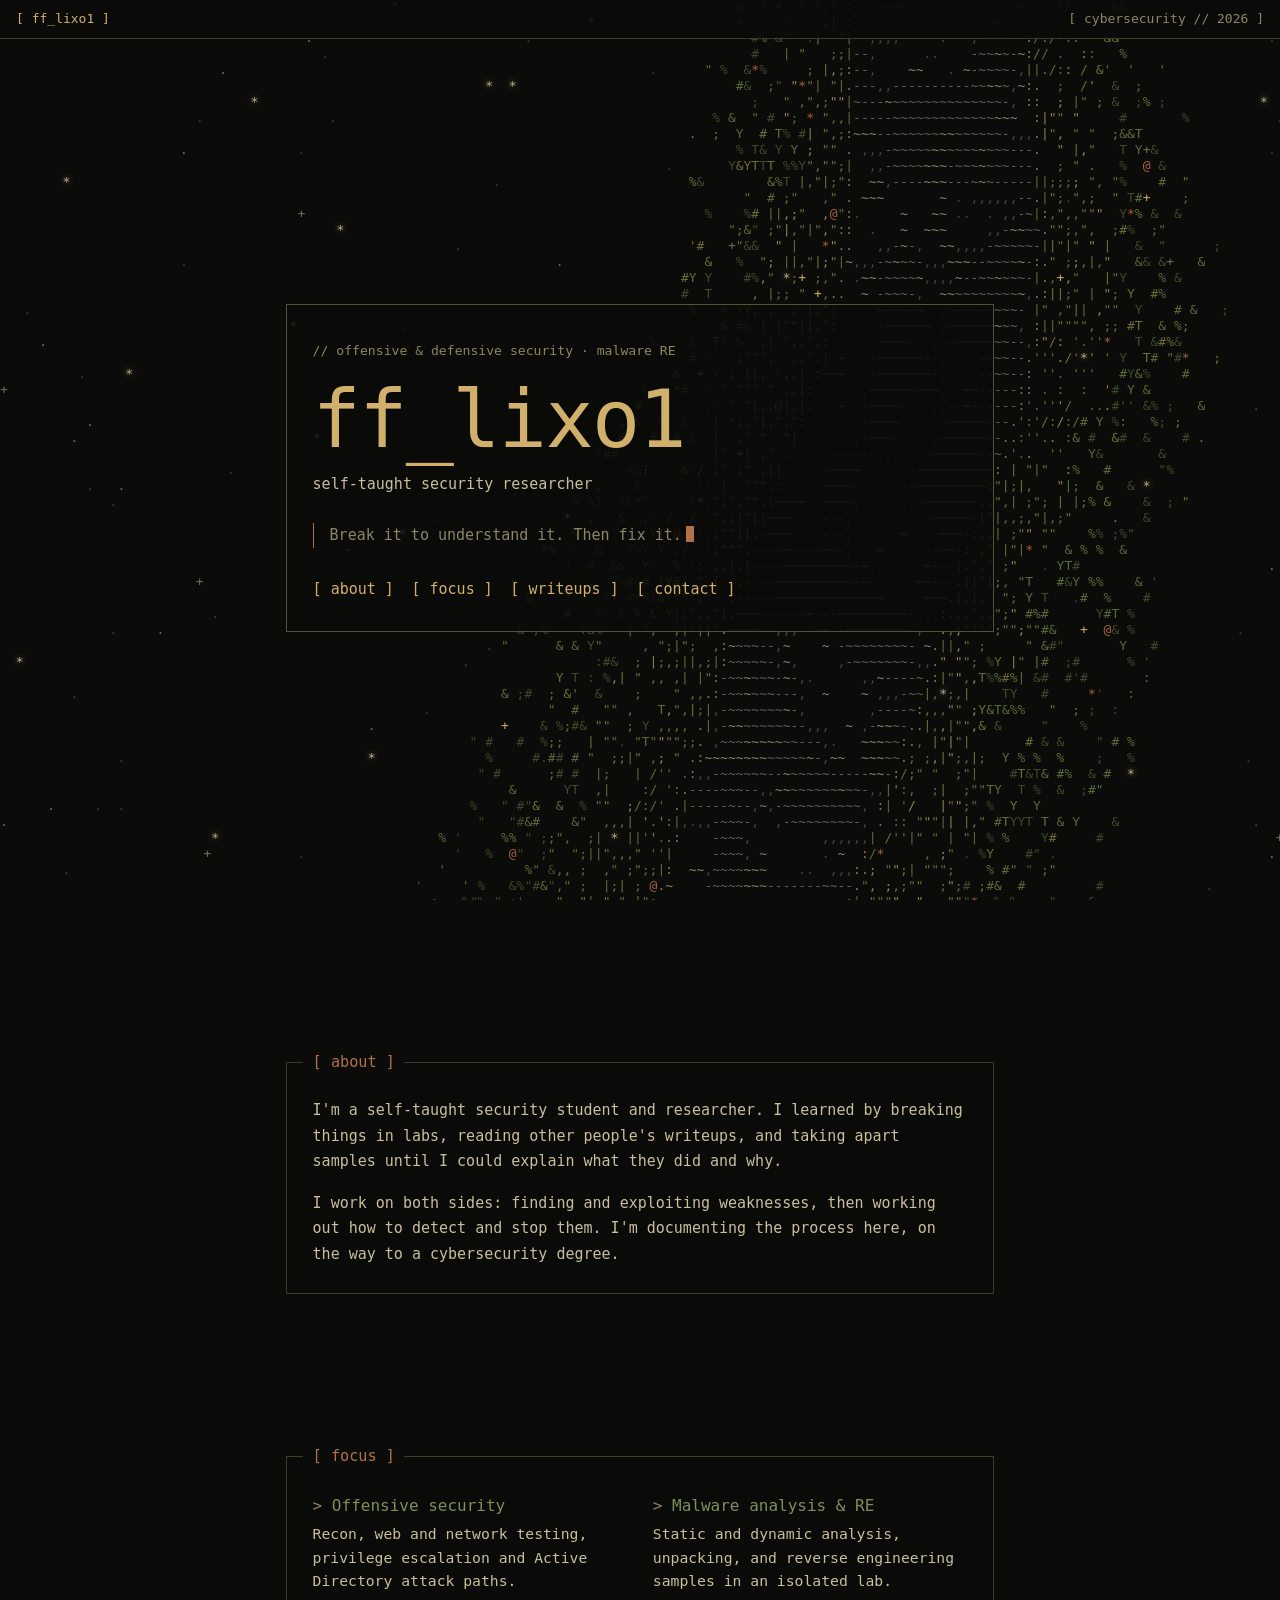
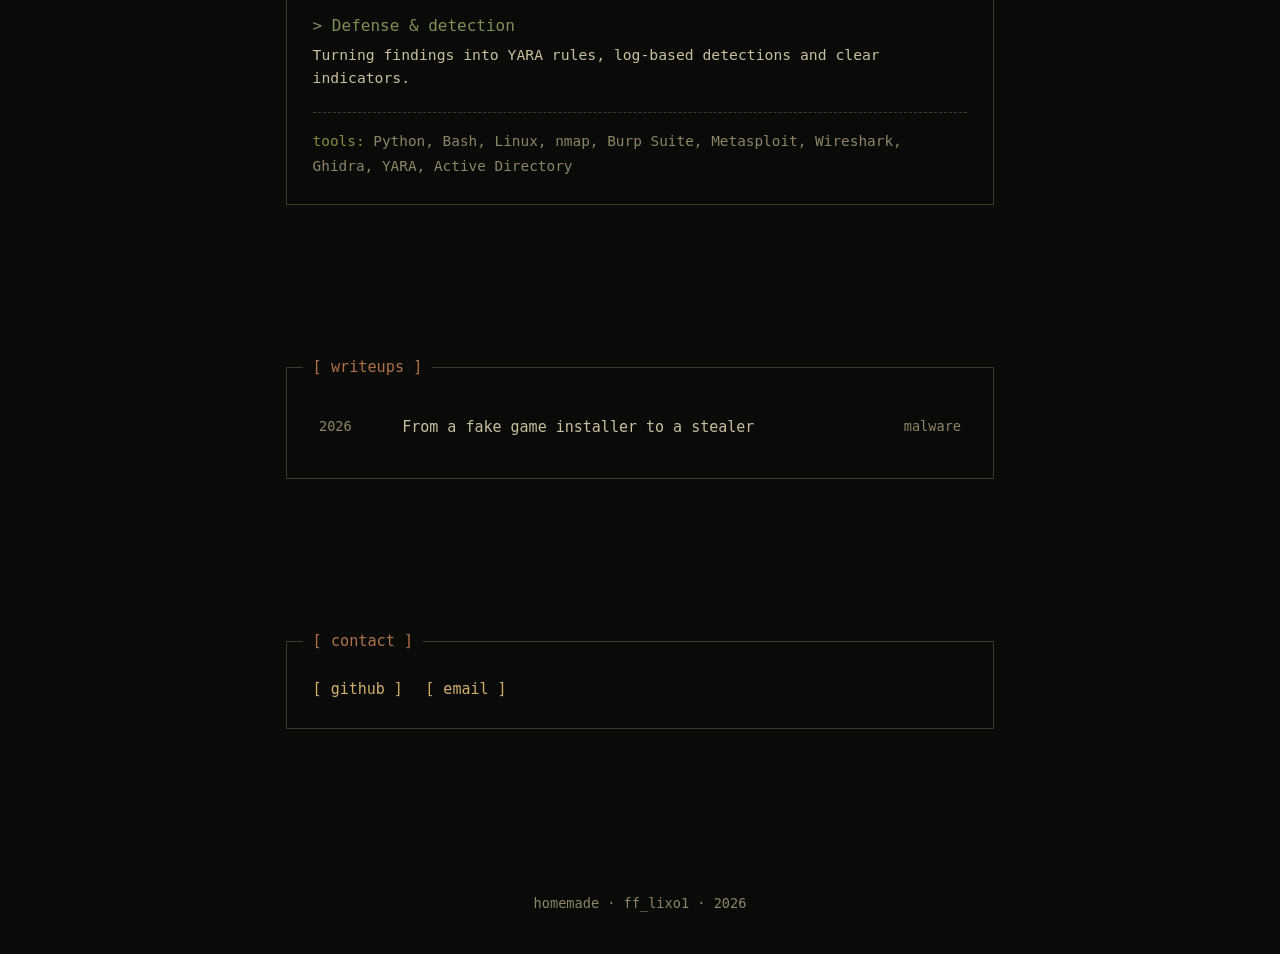
==== index.html @ 18fee787 "fixes fixes" ====
<!doctype html>
<html lang="en">
<head>
<meta charset="utf-8">
<meta name="viewport" content="width=device-width, initial-scale=1">
<title>ff_lixo1 · cybersecurity</title>
<meta name="description" content="Self-taught security researcher covering offensive and defensive security, and malware analysis.">
<meta name="theme-color" content="#0b0b09">
<meta property="og:type" content="website">
<meta property="og:title" content="ff_lixo1 · cybersecurity">
<meta property="og:description" content="Self-taught security researcher covering offensive and defensive security, and malware analysis.">
<link rel="icon" href="data:image/svg+xml,%3Csvg xmlns='http://www.w3.org/2000/svg' viewBox='0 0 32 32'%3E%3Crect width='32' height='32' fill='%230b0b09'/%3E%3Ctext x='16' y='22' font-family='monospace' font-size='17' text-anchor='middle' fill='%23d1b06c'%3Eff%3C/text%3E%3C/svg%3E">
<link rel="stylesheet" href="css/style.css">
</head>
<body id="top">
<a class="skip" href="#about">skip to content</a>
<canvas id="river" aria-hidden="true"></canvas>

<header class="bar">
  <a href="#top">[ ff_lixo1 ]</a>
  <span>[ cybersecurity // 2026 ]</span>
</header>

<main>
  <div class="wrap">

    <div class="hero">
      <div class="frame">
        <p class="kicker">// offensive &amp; defensive security · malware RE</p>
        <h1>ff_lixo1</h1>
        <p class="role">self-taught security researcher</p>
        <blockquote>Break it to understand it. Then fix it.<span class="cursor" aria-hidden="true"></span></blockquote>
        <nav aria-label="Sections">
          <ul>
            <li><a href="#about">[ about ]</a></li>
            <li><a href="#focus">[ focus ]</a></li>
            <li><a href="#writeups">[ writeups ]</a></li>
            <li><a href="#contact">[ contact ]</a></li>
          </ul>
        </nav>
      </div>
    </div>

    <section class="panel" id="about" aria-labelledby="h-about">
      <h2 id="h-about">[ about ]</h2>
      <p>I'm a self-taught security student and researcher. I learned by breaking things in labs, reading other people's writeups, and taking apart samples until I could explain what they did and why.</p>
      <p>I work on both sides: finding and exploiting weaknesses, then working out how to detect and stop them. I'm documenting the process here, on the way to a cybersecurity degree.</p>
    </section>

    <section class="panel" id="focus" aria-labelledby="h-focus">
      <h2 id="h-focus">[ focus ]</h2>
      <ul class="areas">
        <li><h3>Offensive security</h3><p>Recon, web and network testing, privilege escalation and Active Directory attack paths.</p></li>
        <li><h3>Malware analysis &amp; RE</h3><p>Static and dynamic analysis, unpacking, and reverse engineering samples in an isolated lab.</p></li>
        <li><h3>Defense &amp; detection</h3><p>Turning findings into YARA rules, log-based detections and clear indicators.</p></li>
      </ul>
      <p class="tools"><b>tools:</b> Python, Bash, Linux, nmap, Burp Suite, Metasploit, Wireshark, Ghidra, YARA, Active Directory</p>
    </section>

    <section class="panel writeups" id="writeups" aria-labelledby="h-writeups">
      <h2 id="h-writeups">[ writeups ]</h2>
      <ul class="rows">
        <li><a class="row" href="writeups/fake-installer-to-stealer.html"><span class="y meta">2026</span><span class="t">From a fake game installer to a stealer</span><span class="g meta">malware</span></a></li>
      </ul>
    </section>

    <section class="panel" id="contact" aria-labelledby="h-contact">
      <h2 id="h-contact">[ contact ]</h2>
      <ul class="links">
        <li><a href="https://github.com/freenonchi" rel="me noopener">[ github ]</a></li>
        <li><a href="mailto:contact@enes.com.br">[ email ]</a></li>
      </ul>
    </section>

  </div>
</main>

<footer>
  <span>homemade · ff_lixo1 · <time id="year">2026</time></span>
</footer>

<script src="js/river.js" defer></script>
<script src="js/smooth.js" defer></script>
</body>
</html>
---- css/style.css ----
:root{
  --bg:#0b0b09;
  --panel:rgba(11,11,9,.86);
  --text:#c9bf9f;
  --dim:#8d8567;
  --line:#3d3b2c;
  --moss:#7f8f58;
  --olive:#8a8a45;
  --clay:#b0714a;
  --tan:#d1b06c;
  --mono:Consolas,"DejaVu Sans Mono","Liberation Mono",Menlo,"Courier New",monospace;
}
*{box-sizing:border-box}
html{scroll-behavior:smooth;-webkit-text-size-adjust:100%}
body{
  margin:0;background:var(--bg);color:var(--text);
  font-family:var(--mono);font-size:15px;line-height:1.7;
  overflow-x:hidden;overflow-wrap:anywhere;
}
#river{position:fixed;inset:0;width:100%;height:100%;z-index:0;pointer-events:none;display:block}
a{color:var(--tan);text-decoration:none}
a:hover{color:#ecd08f}
a:focus-visible,button:focus-visible{outline:2px solid var(--tan);outline-offset:3px}
.skip{position:absolute;left:-999px;top:0;z-index:20;background:var(--bg);padding:.5rem 1rem;border:1px solid var(--tan)}
.skip:focus{left:8px;top:8px}

.bar{
  position:fixed;top:0;left:0;right:0;z-index:10;
  display:flex;justify-content:space-between;gap:12px;
  padding:10px 16px;background:rgba(11,11,9,.9);
  border-bottom:1px solid var(--line);font-size:13px;line-height:1.4;
}
.bar span{color:var(--dim)}

main,footer{position:relative;z-index:1}
.wrap{max-width:740px;margin:0 auto;padding:0 16px}

.hero{min-height:100vh;display:flex;align-items:center;padding:84px 0 48px}
.frame{
  position:relative;width:100%;background:var(--panel);
  border:1px solid var(--line);padding:2.2rem 1.6rem 1.8rem;
}
.hero .frame{border-color:#55513a}
.kicker{margin:0 0 1rem;color:var(--dim);font-size:.82rem}
h1{
  margin:0;font-weight:400;color:var(--tan);
  font-size:clamp(2.6rem,11vw,5rem);line-height:1.05;letter-spacing:-.02em;
}
.role{margin:.6rem 0 1.6rem;color:var(--text)}
blockquote{margin:0 0 1.8rem;padding-left:1rem;border-left:1px solid var(--clay);color:var(--dim)}
.cursor{display:inline-block;width:.55em;height:1.05em;margin-left:.25em;vertical-align:-.15em;background:var(--clay);animation:blink 1.1s steps(1) infinite}
@keyframes blink{50%{opacity:0}}
nav ul{list-style:none;margin:0;padding:0;display:flex;flex-wrap:wrap;gap:.4rem 1.1rem}

section{margin:18vh 0}
section.panel{
  position:relative;background:var(--panel);border:1px solid var(--line);
  padding:2.2rem 1.6rem 1.6rem;scroll-margin-top:72px;
}
section.panel>h2{
  position:absolute;top:0;left:1rem;transform:translateY(-50%);
  margin:0;padding:0 .6rem;background:var(--bg);
  font-size:.95rem;font-weight:400;color:var(--clay);
}
p{margin:0 0 1rem}
p:last-child{margin-bottom:0}

.areas{display:grid;grid-template-columns:1fr 1fr;gap:1.2rem 1.6rem;margin:0 0 1.4rem;padding:0;list-style:none}
.areas li:last-child:nth-child(odd){grid-column:1/-1}
.areas h3{margin:0 0 .2rem;font-size:1rem;font-weight:400;color:var(--moss)}
.areas h3::before{content:"> ";color:var(--dim)}
.areas p{margin:0;color:var(--text);font-size:.92rem;line-height:1.6}
.tools{margin:0;padding-top:1rem;border-top:1px dashed var(--line);color:var(--dim);font-size:.9rem}
.tools b{font-weight:400;color:var(--olive)}

.rows{list-style:none;margin:0;padding:0}
.rows li{border-bottom:1px dashed var(--line)}
.rows li:last-child{border-bottom:0}
.rows .row{
  display:grid;gap:.2rem 1rem;padding:.75rem .4rem;color:var(--text);
  transition:background .15s,color .15s;
}
.rows a.row:hover{background:rgba(138,122,85,.12);color:var(--tan)}
.rows .meta{color:var(--dim);font-size:.85rem}
.writeups .row{grid-template-columns:4.2rem 1fr auto;grid-template-areas:"y t g"}
.writeups .y{grid-area:y}.writeups .t{grid-area:t}.writeups .g{grid-area:g}
.projects .row{grid-template-columns:1fr auto auto;grid-template-areas:"n g l"}
.projects .n{grid-area:n}.projects .g{grid-area:g}.projects .l{grid-area:l}

.links{list-style:none;margin:0;padding:0;display:flex;flex-wrap:wrap;gap:.5rem 1.4rem}
footer{padding:0 16px 40px;text-align:center;color:var(--dim);font-size:.85rem}
footer span{background:var(--panel);padding:.35rem .8rem}

@media (max-width:600px){
  body{font-size:14px}
  .frame,section.panel{padding:2rem 1.1rem 1.3rem}
  .areas{grid-template-columns:1fr}
  .writeups .row{grid-template-columns:auto 1fr;grid-template-areas:"y g" "t t"}
  .writeups .g{justify-self:end}
  .projects .row{grid-template-columns:1fr auto;grid-template-areas:"n n" "g l"}
  .projects .l{justify-self:end}
  section{margin:14vh 0}
  .bar{font-size:11.5px;padding:9px 12px}
}
@media (prefers-reduced-motion:reduce){
  html{scroll-behavior:auto}
  .cursor{animation:none}
  *{transition:none!important}
}

.page-head{padding:96px 0 0}
.page-head .frame{padding-top:1.8rem}
.page-head h1{font-size:clamp(1.7rem,6vw,2.6rem);line-height:1.2;letter-spacing:-.01em}
.post-meta{display:flex;flex-wrap:wrap;gap:.2rem 1.2rem;margin:.9rem 0 0;padding:0;list-style:none;color:var(--dim);font-size:.85rem}
.post-meta b{font-weight:400;color:var(--olive)}
article.post{
  position:relative;margin:4rem 0 14vh;background:var(--panel);
  border:1px solid var(--line);padding:2rem 1.6rem 1.6rem;
}
article.post h2{margin:2.2rem 0 .8rem;font-size:1.05rem;font-weight:400;color:var(--clay)}
article.post h2:first-child{margin-top:0}
article.post h2::before{content:"## ";color:var(--dim)}
article.post h3{margin:1.6rem 0 .6rem;font-size:.95rem;font-weight:400;color:var(--moss)}
article.post h3::before{content:"### ";color:var(--dim)}
article.post ul,article.post ol{margin:0 0 1rem;padding-left:1.4rem}
article.post li{margin-bottom:.3rem}
article.post code{background:rgba(138,122,85,.14);padding:.05em .35em;color:var(--tan);font-family:inherit;font-size:.92em}
article.post pre{
  margin:0 0 1.2rem;padding:.9rem 1rem;overflow-x:auto;
  background:#080806;border:1px solid var(--line);border-left:2px solid var(--moss);
  font-size:.85rem;line-height:1.55;
}
article.post pre code{background:none;padding:0;color:var(--text)}
article.post blockquote{margin:0 0 1rem}
article.post table{width:100%;border-collapse:collapse;margin:0 0 1.2rem;font-size:.88rem;display:block;overflow-x:auto}
article.post th,article.post td{padding:.4rem .8rem .4rem 0;border-bottom:1px dashed var(--line);text-align:left;vertical-align:top}
article.post th{font-weight:400;color:var(--olive)}
.callout{margin:0 0 1rem;padding:.7rem 1rem;border:1px dashed var(--clay);color:var(--dim)}
.callout b{font-weight:400;color:var(--clay)}
.post-nav{display:flex;justify-content:space-between;gap:1rem;flex-wrap:wrap;margin-top:2rem;padding-top:1rem;border-top:1px dashed var(--line)}
@media (max-width:600px){article.post{padding:1.5rem 1.1rem 1.3rem}}

.diagram{margin:0 0 1.6rem;border:1px solid var(--line);background:#080806;padding:.6rem .6rem .2rem;overflow-x:auto;scrollbar-color:#55513a #0b0b09;scrollbar-width:thin}
.diagram svg{display:block;min-width:600px;width:100%;height:auto;font-family:var(--mono);font-size:12px}
.diagram figcaption{position:sticky;left:0;margin:.4rem 0 .5rem;color:var(--dim);font-size:.8rem;line-height:1.5}
.dg-life{stroke:#4a4733;stroke-width:1;stroke-dasharray:3 4}
.dg-phase{stroke:#2f2e22;stroke-width:1}
.dg-ph{fill:var(--clay);font-size:11px}
.dg-head{fill:#12120d;stroke-width:1}
.dg-ha{stroke:#6b6648}.dg-hb{stroke:#8a8a45}.dg-hc{stroke:#b0714a}.dg-hd{stroke:#7f8f58}.dg-he{stroke:#d1b06c}
text.dg-hd{fill:var(--tan);stroke:none}
.dg-dim{fill:var(--dim);font-size:11px}
.dg-t{fill:var(--text)}
.dg-box{fill:#0b0b09;stroke:#55513a;stroke-width:1}
.dg-out{stroke:var(--tan);stroke-width:1.4;fill:none}
.dg-in{stroke:var(--moss);stroke-width:1.4;fill:none}
.dg-ah-out{fill:var(--tan)}.dg-ah-in{fill:var(--moss)}
.dg-x{stroke:var(--clay);stroke-width:1.8;fill:none}
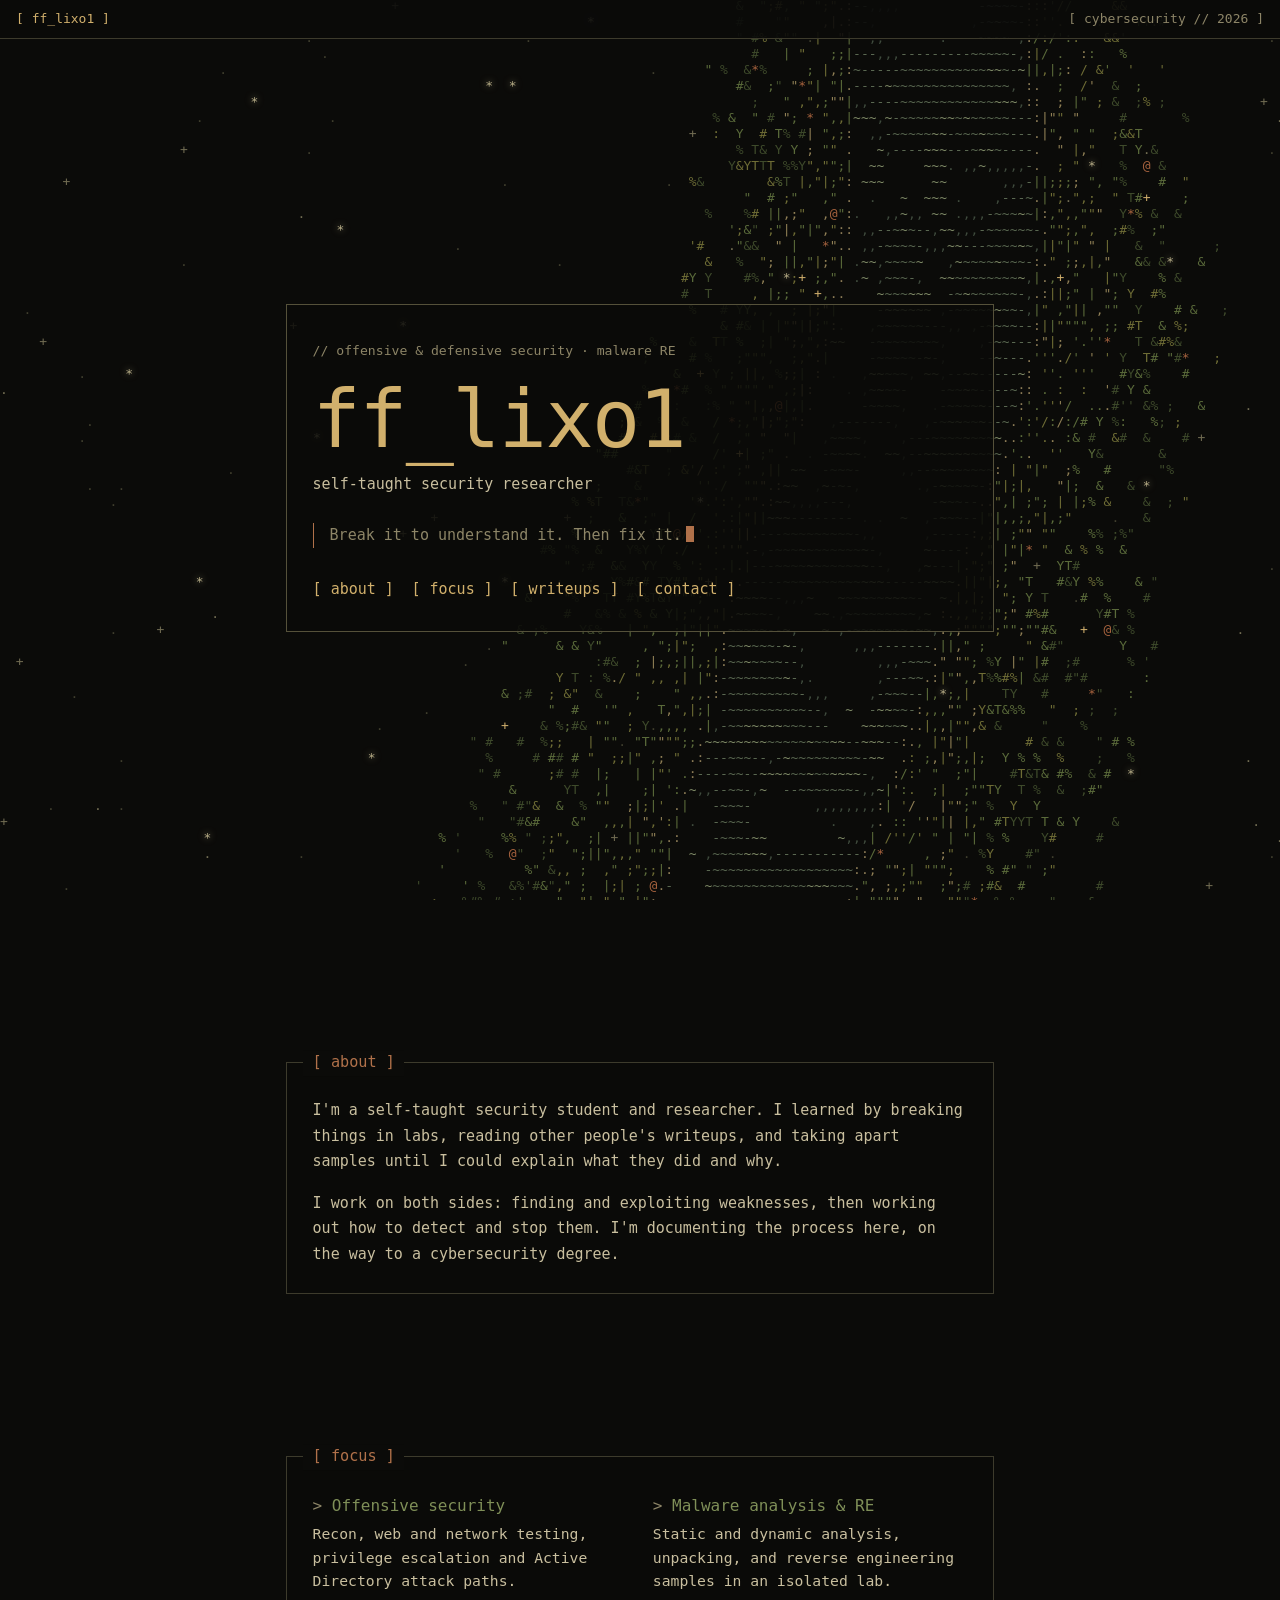
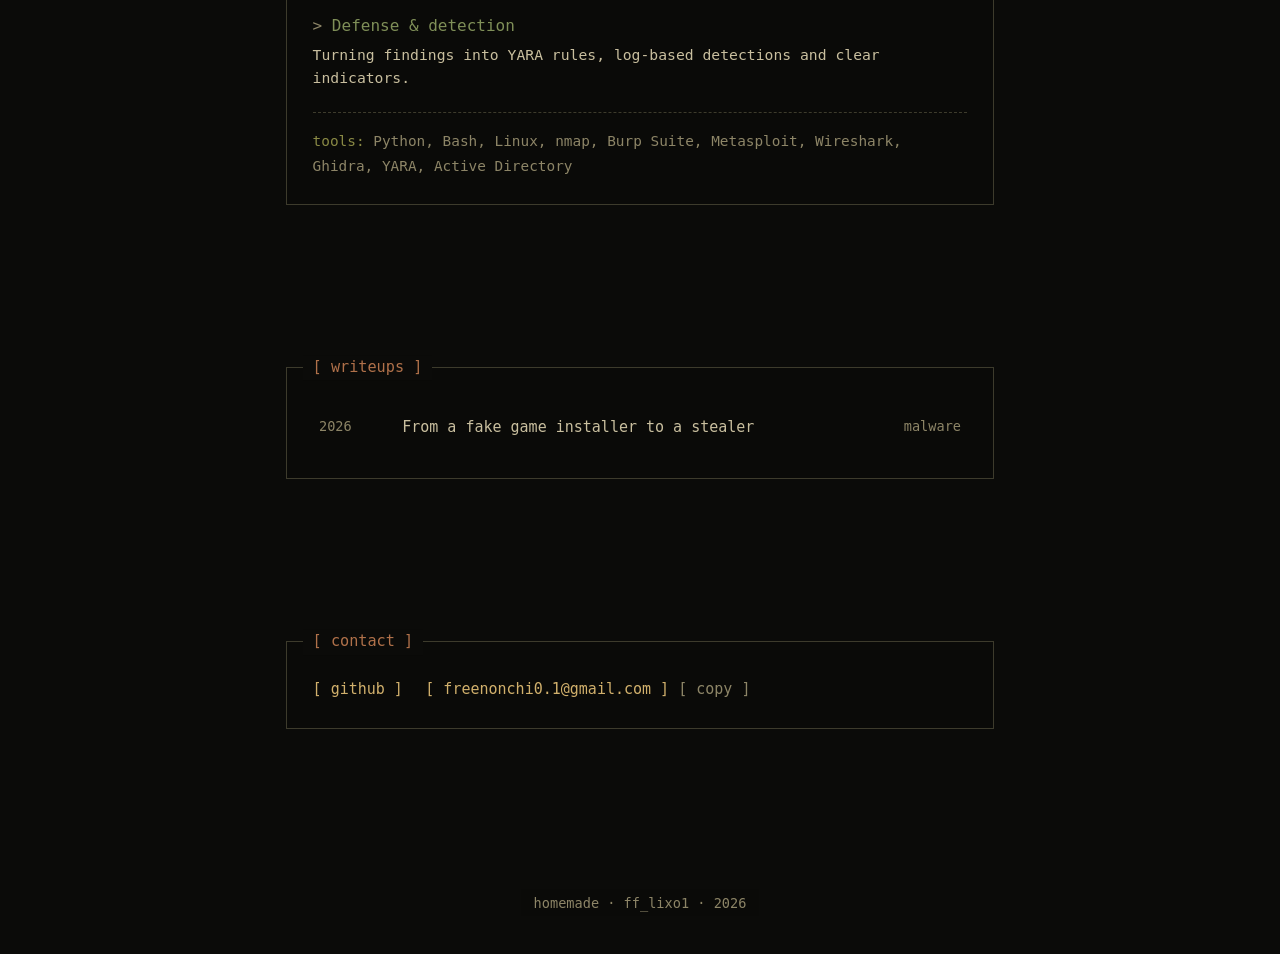
==== commit aa2a0a0b: "fixes fixes" ====
--- a/index.html
+++ b/index.html
@@ -68,7 +68,7 @@
       <h2 id="h-contact">[ contact ]</h2>
       <ul class="links">
         <li><a href="https://github.com/freenonchi" rel="me noopener">[ github ]</a></li>
-        <li><a href="mailto:contact@enes.com.br">[ email ]</a></li>
+        <li><a href="mailto:freenonchi0.1@gmail.com">[ freenonchi0.1@gmail.com ]</a> <button type="button" class="copy" data-copy="freenonchi0.1@gmail.com" hidden>[ copy ]</button></li>
       </ul>
     </section>
 
@@ -81,5 +81,22 @@
 
 <script src="js/river.js" defer></script>
 <script src="js/smooth.js" defer></script>
+<script>
+(function () {
+  var b = document.querySelector('[data-copy]');
+  if (!b) return;
+  b.hidden = false;
+  b.addEventListener('click', function () {
+    var v = b.getAttribute('data-copy');
+    var done = function () {
+      b.textContent = '[ copied ]';
+      setTimeout(function () { b.textContent = '[ copy ]'; }, 1800);
+    };
+    var fallback = function () { window.prompt('Copy the address:', v); };
+    if (navigator.clipboard && navigator.clipboard.writeText) navigator.clipboard.writeText(v).then(done, fallback);
+    else fallback();
+  });
+})();
+</script>
 </body>
 </html>
--- a/css/style.css
+++ b/css/style.css
@@ -87,6 +87,8 @@
 .projects .row{grid-template-columns:1fr auto auto;grid-template-areas:"n g l"}
 .projects .n{grid-area:n}.projects .g{grid-area:g}.projects .l{grid-area:l}
 
+.copy{font:inherit;background:none;border:0;padding:0;color:var(--dim);cursor:pointer}
+.copy:hover{color:var(--tan)}
 .links{list-style:none;margin:0;padding:0;display:flex;flex-wrap:wrap;gap:.5rem 1.4rem}
 footer{padding:0 16px 40px;text-align:center;color:var(--dim);font-size:.85rem}
 footer span{background:var(--panel);padding:.35rem .8rem}
